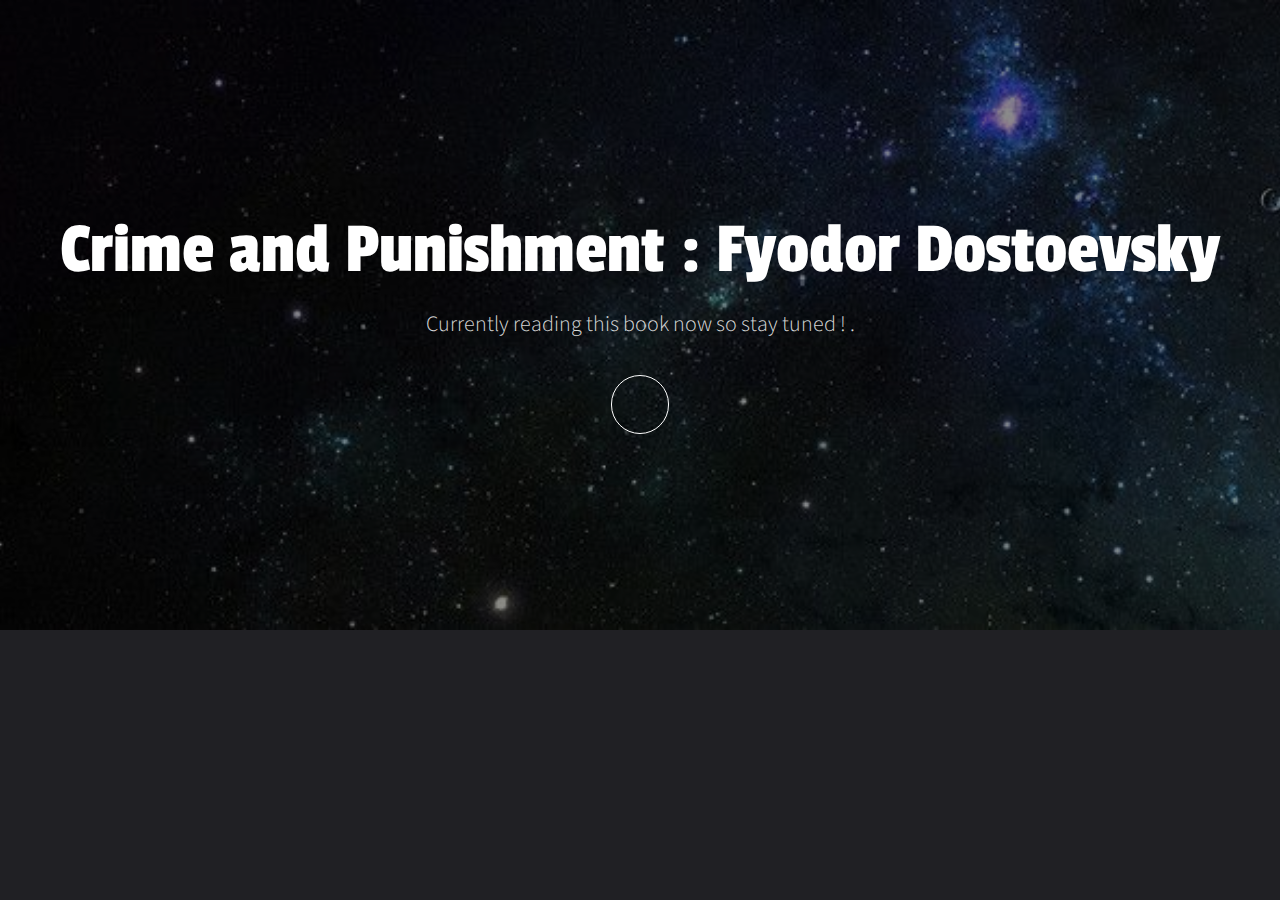
==== CAP.html @ 01884f1a "Add files via upload" ====
<!DOCTYPE HTML>
<!--
	Full Motion by TEMPLATED
	templated.co @templatedco
	Released for free under the Creative Commons Attribution 3.0 license (templated.co/license)
-->
<html>
	<head>
		<title>Crime and Punishment</title>
		<meta charset="utf-8" />
		<meta name="viewport" content="width=device-width, initial-scale=1" />
		<link rel="stylesheet" href="assets/css/main.css" />
	</head>
	<body id="top">

		<!-- Banner -->
		<!--
			To use a video as your background, set data-video to the name of your video without
			its extension (eg. images/banner). Your video must be available in both .mp4 and .webm
			formats to work correctly.
		-->
		<section id="banner">
			<div class="inner">
				<header>
					<h1>Crime and Punishment : Fyodor Dostoevsky</h1>
					<p>Currently reading this book now so stay tuned ! .</p>
				</header>
				<a href="#main" class="more">Learn More</a>
			</div>
		</section>

		<script src="assets/js/jquery.min.js"></script>
		<script src="assets/js/jquery.scrolly.min.js"></script>
		<script src="assets/js/skel.min.js"></script>
		<script src="assets/js/util.js"></script>
		<script src="assets/js/main.js"></script>

	</body>
	
</html>
---- assets/css/main.css ----
@charset "UTF-8";
@import url(font-awesome.min.css);
@import url("https://fonts.googleapis.com/css?family=Source+Sans+Pro:300,400|Passion+One:400");

/*
	Full Motion by TEMPLATED
	templated.co @templatedco
	Released for free under the Creative Commons Attribution 3.0 license (templated.co/license)
*/

/* Reset */

	html, body, div, span, applet, object, iframe, h1, h2, h3, h4, h5, h6, p, blockquote, pre, a, abbr, acronym, address, big, cite, code, del, dfn, em, img, ins, kbd, q, s, samp, small, strike, strong, sub, sup, tt, var, b, u, i, center, dl, dt, dd, ol, ul, li, fieldset, form, label, legend, table, caption, tbody, tfoot, thead, tr, th, td, article, aside, canvas, details, embed, figure, figcaption, footer, header, hgroup, menu, nav, output, ruby, section, summary, time, mark, audio, video {
		margin: 0;
		padding: 0;
		border: 0;
		font-size: 100%;
		font: inherit;
		vertical-align: baseline;
	}

	article, aside, details, figcaption, figure, footer, header, hgroup, menu, nav, section {
		display: block;
	}

	body {
		line-height: 1;
	}

	ol, ul {
		list-style: none;
	}

	blockquote, q {
		quotes: none;
	}

	blockquote:before, blockquote:after, q:before, q:after {
		content: '';
		content: none;
	}

	table {
		border-collapse: collapse;
		border-spacing: 0;
	}

	body {
		-webkit-text-size-adjust: none;
	}

/* Box Model */

	*, *:before, *:after {
		-moz-box-sizing: border-box;
		-webkit-box-sizing: border-box;
		box-sizing: border-box;
	}

/* Basic */

	@-ms-viewport {
		width: device-width;
	}

	body {
		-ms-overflow-style: scrollbar;
	}

	@media screen and (max-width: 480px) {

		html, body {
			min-width: 320px;
		}

	}

	body {
		background: #202024;
	}

		body.is-loading *, body.is-loading *:before, body.is-loading *:after {
			-moz-animation: none !important;
			-webkit-animation: none !important;
			-ms-animation: none !important;
			animation: none !important;
			-moz-transition: none !important;
			-webkit-transition: none !important;
			-ms-transition: none !important;
			transition: none !important;
		}

/* Type */

	body, input, select, textarea {
		color: rgba(255, 255, 255, 0.75);
		font-family: "Source Sans Pro", sans-serif;
		font-size: 14pt;
		font-weight: 300;
		line-height: 1.65;
	}

		@media screen and (max-width: 1680px) {

			body, input, select, textarea {
				font-size: 11pt;
			}

		}

		@media screen and (max-width: 1280px) {

			body, input, select, textarea {
				font-size: 11pt;
			}

		}

		@media screen and (max-width: 980px) {

			body, input, select, textarea {
				font-size: 12pt;
			}

		}

		@media screen and (max-width: 736px) {

			body, input, select, textarea {
				font-size: 12pt;
			}

		}

		@media screen and (max-width: 480px) {

			body, input, select, textarea {
				font-size: 12pt;
			}

		}

	a {
		-moz-transition: background-color 0.2s ease-in-out, color 0.2s ease-in-out;
		-webkit-transition: background-color 0.2s ease-in-out, color 0.2s ease-in-out;
		-ms-transition: background-color 0.2s ease-in-out, color 0.2s ease-in-out;
		transition: background-color 0.2s ease-in-out, color 0.2s ease-in-out;
		color: rgba(255, 255, 255, 0.75);
		text-decoration: none;
		border-bottom: 1px dotted;
		outline: 0;
	}

		a:hover {
			color: #FFF;
			border: none;
		}

	strong, b {
		color: #fff;
		font-weight: 400;
	}

	em, i {
		font-style: italic;
	}

	p {
		margin: 0 0 2em 0;
	}

	h1, h2, h3, h4, h5, h6 {
		color: #fff;
		font-weight: 400;
		line-height: 1.5;
		margin: 0 0 1em 0;
	}

		h1 a, h2 a, h3 a, h4 a, h5 a, h6 a {
			color: inherit;
			text-decoration: none;
		}

	h2 {
		font-size: 1.75em;
	}

	h3 {
		font-size: 1.35em;
	}

	h4 {
		font-size: 1.1em;
	}

	h5 {
		font-size: 0.9em;
	}

	h6 {
		font-size: 0.7em;
	}

	sub {
		font-size: 0.8em;
		position: relative;
		top: 0.5em;
	}

	sup {
		font-size: 0.8em;
		position: relative;
		top: -0.5em;
	}

	blockquote {
		border-left: solid 4px rgba(144, 144, 144, 0.25);
		font-style: italic;
		margin: 0 0 2em 0;
		padding: 0.5em 0 0.5em 2em;
	}

	code {
		background: rgba(144, 144, 144, 0.075);
		border-radius: 4px;
		border: solid 1px rgba(144, 144, 144, 0.25);
		font-family: "Courier New", monospace;
		font-size: 0.9em;
		margin: 0 0.25em;
		padding: 0.25em 0.65em;
	}

	pre {
		-webkit-overflow-scrolling: touch;
		font-family: "Courier New", monospace;
		font-size: 0.9em;
		margin: 0 0 2em 0;
	}

		pre code {
			display: block;
			line-height: 1.75;
			padding: 1em 1.5em;
			overflow-x: auto;
		}

	hr {
		border: 0;
		border-bottom: solid 1px rgba(144, 144, 144, 0.25);
		margin: 2em 0;
	}

		hr.major {
			margin: 3em 0;
		}

	.align-left {
		text-align: left;
	}

	.align-center {
		text-align: center;
	}

	.align-right {
		text-align: right;
	}

/* Section/Article */

	section.special, article.special {
		text-align: center;
	}

	header p {
		color: rgba(255, 255, 255, 0.5);
		position: relative;
		margin: 0 0 1.5em 0;
	}

	header h2 + p {
		font-size: 1.25em;
		margin-top: -1em;
	}

	header h3 + p {
		font-size: 1.1em;
		margin-top: -0.8em;
	}

	header h4 + p,
	header h5 + p,
	header h6 + p {
		font-size: 0.9em;
		margin-top: -0.6em;
	}

/* Box */

	.thumbnails {
		display: -moz-flex;
		display: -webkit-flex;
		display: -ms-flex;
		display: flex;
		-moz-align-items: stretch;
		-webkit-align-items: stretch;
		-ms-align-items: stretch;
		align-items: stretch;
		-moz-justify-content: center;
		-webkit-justify-content: center;
		-ms-justify-content: center;
		justify-content: center;
		-moz-flex-wrap: wrap;
		-webkit-flex-wrap: wrap;
		-ms-flex-wrap: wrap;
		flex-wrap: wrap;
	}

		.thumbnails .box {
			margin: 0 1em 2em 1em;
			width: 30%;
		}

			@media screen and (max-width: 1280px) {

				.thumbnails .box {
					width: 45%;
				}

			}

			@media screen and (max-width: 736px) {

				.thumbnails .box {
					width: 100%;
				}

			}

/* Form */

	form {
		margin: 0 0 2em 0;
	}

	label {
		color: #fff;
		display: block;
		font-size: 0.9em;
		font-weight: 400;
		margin: 0 0 1em 0;
	}

	input[type="text"],
	input[type="password"],
	input[type="email"],
	input[type="tel"],
	select,
	textarea {
		-moz-appearance: none;
		-webkit-appearance: none;
		-ms-appearance: none;
		appearance: none;
		background: rgba(144, 144, 144, 0.075);
		border-radius: 4px;
		border: none;
		border: solid 1px rgba(144, 144, 144, 0.25);
		color: inherit;
		display: block;
		outline: 0;
		padding: 0 1em;
		text-decoration: none;
		width: 100%;
	}

		input[type="text"]:invalid,
		input[type="password"]:invalid,
		input[type="email"]:invalid,
		input[type="tel"]:invalid,
		select:invalid,
		textarea:invalid {
			box-shadow: none;
		}

		input[type="text"]:focus,
		input[type="password"]:focus,
		input[type="email"]:focus,
		input[type="tel"]:focus,
		select:focus,
		textarea:focus {
			border-color: #ff8686;
			box-shadow: 0 0 0 1px #ff8686;
		}

	.select-wrapper {
		text-decoration: none;
		display: block;
		position: relative;
	}

		.select-wrapper:before {
			content: "";
			-moz-osx-font-smoothing: grayscale;
			-webkit-font-smoothing: antialiased;
			font-family: FontAwesome;
			font-style: normal;
			font-weight: normal;
			text-transform: none !important;
		}

		.select-wrapper:before {
			color: rgba(144, 144, 144, 0.25);
			display: block;
			height: 2.75em;
			line-height: 2.75em;
			pointer-events: none;
			position: absolute;
			right: 0;
			text-align: center;
			top: 0;
			width: 2.75em;
		}

		.select-wrapper select::-ms-expand {
			display: none;
		}

	input[type="text"],
	input[type="password"],
	input[type="email"],
	select {
		height: 2.75em;
	}

	textarea {
		padding: 0.75em 1em;
	}

	input[type="checkbox"],
	input[type="radio"] {
		-moz-appearance: none;
		-webkit-appearance: none;
		-ms-appearance: none;
		appearance: none;
		display: block;
		float: left;
		margin-right: -2em;
		opacity: 0;
		width: 1em;
		z-index: -1;
	}

		input[type="checkbox"] + label,
		input[type="radio"] + label {
			text-decoration: none;
			color: rgba(255, 255, 255, 0.75);
			cursor: pointer;
			display: inline-block;
			font-size: 1em;
			font-weight: 300;
			padding-left: 2.4em;
			padding-right: 0.75em;
			position: relative;
		}

			input[type="checkbox"] + label:before,
			input[type="radio"] + label:before {
				-moz-osx-font-smoothing: grayscale;
				-webkit-font-smoothing: antialiased;
				font-family: FontAwesome;
				font-style: normal;
				font-weight: normal;
				text-transform: none !important;
			}

			input[type="checkbox"] + label:before,
			input[type="radio"] + label:before {
				background: rgba(144, 144, 144, 0.075);
				border-radius: 4px;
				border: solid 1px rgba(144, 144, 144, 0.25);
				content: '';
				display: inline-block;
				height: 1.65em;
				left: 0;
				line-height: 1.58125em;
				position: absolute;
				text-align: center;
				top: 0;
				width: 1.65em;
			}

		input[type="checkbox"]:checked + label:before,
		input[type="radio"]:checked + label:before {
			background: #ff8686;
			border-color: #ff8686;
			color: #ffffff;
			content: '\f00c';
		}

		input[type="checkbox"]:focus + label:before,
		input[type="radio"]:focus + label:before {
			border-color: #ff8686;
			box-shadow: 0 0 0 1px #ff8686;
		}

	input[type="checkbox"] + label:before {
		border-radius: 4px;
	}

	input[type="radio"] + label:before {
		border-radius: 100%;
	}

	::-webkit-input-placeholder {
		color: rgba(255, 255, 255, 0.5) !important;
		opacity: 1.0;
	}

	:-moz-placeholder {
		color: rgba(255, 255, 255, 0.5) !important;
		opacity: 1.0;
	}

	::-moz-placeholder {
		color: rgba(255, 255, 255, 0.5) !important;
		opacity: 1.0;
	}

	:-ms-input-placeholder {
		color: rgba(255, 255, 255, 0.5) !important;
		opacity: 1.0;
	}

	.formerize-placeholder {
		color: rgba(255, 255, 255, 0.5) !important;
		opacity: 1.0;
	}

/* Box */

	.box {
		border-radius: 4px;
		margin-bottom: 2em;
		background: #2c2c32;
		text-align: center;
	}

		.box > :last-child,
		.box > :last-child > :last-child,
		.box > :last-child > :last-child > :last-child {
			margin-bottom: 0;
		}

		.box .image.fit {
			margin: 0;
		}

		.box .image img {
			border-radius: 4px 4px 0 0;
		}

		.box .inner {
			padding: 1.5em;
			width: 100% !important;
		}

			@media screen and (max-width: 480px) {

				.box .inner {
					padding: 1em;
				}

			}

		.box.alt {
			border: 0;
			border-radius: 0;
			padding: 0;
		}

/* Icon */

	.icon {
		text-decoration: none;
		border-bottom: none;
		position: relative;
	}

		.icon:before {
			-moz-osx-font-smoothing: grayscale;
			-webkit-font-smoothing: antialiased;
			font-family: FontAwesome;
			font-style: normal;
			font-weight: normal;
			text-transform: none !important;
		}

		.icon > .label {
			display: none;
		}

/* Image */

	.image {
		border-radius: 4px;
		border: 0;
		display: inline-block;
		position: relative;
	}

		.image img {
			border-radius: 4px;
			display: block;
		}

		.image.left, .image.right {
			max-width: 40%;
		}

			.image.left img, .image.right img {
				width: 100%;
			}

		.image.left {
			float: left;
			padding: 0 1.5em 1em 0;
			top: 0.25em;
		}

		.image.right {
			float: right;
			padding: 0 0 1em 1.5em;
			top: 0.25em;
		}

		.image.fit {
			display: block;
			margin: 0 0 2em 0;
			width: 100%;
		}

			.image.fit img {
				width: 100%;
			}

		.image.main {
			display: block;
			margin: 0 0 3em 0;
			width: 100%;
		}

			.image.main img {
				width: 100%;
			}

/* List */

	ol {
		list-style: decimal;
		margin: 0 0 2em 0;
		padding-left: 1.25em;
	}

		ol li {
			padding-left: 0.25em;
		}

	ul {
		list-style: disc;
		margin: 0 0 2em 0;
		padding-left: 1em;
	}

		ul li {
			padding-left: 0.5em;
		}

		ul.alt {
			list-style: none;
			padding-left: 0;
		}

			ul.alt li {
				border-top: solid 1px rgba(144, 144, 144, 0.25);
				padding: 0.5em 0;
			}

				ul.alt li:first-child {
					border-top: 0;
					padding-top: 0;
				}

		ul.icons {
			cursor: default;
			list-style: none;
			padding-left: 0;
		}

			ul.icons li {
				display: inline-block;
				text-align: center;
				padding-left: 0;
				padding-right: 1em;
			}

				ul.icons li a {
					display: block;
					border-radius: 100%;
					margin: 0;
					padding: 0.5em;
					border: solid 1px rgba(144, 144, 144, 0.25);
					color: rgba(144, 144, 144, 0.25);
				}

					ul.icons li a:before {
						font-size: 1.5em;
						display: block;
						width: 1.5em;
						height: 1.5em;
						line-height: 1.5em;
					}

					ul.icons li a:hover {
						background-color: #202024;
						color: #FFF;
					}

				ul.icons li:last-child {
					padding-right: 0;
				}

		ul.actions {
			cursor: default;
			list-style: none;
			padding-left: 0;
		}

			ul.actions li {
				display: inline-block;
				padding: 0 1em 0 0;
				vertical-align: middle;
			}

				ul.actions li:last-child {
					padding-right: 0;
				}

			ul.actions.small li {
				padding: 0 0.5em 0 0;
			}

			ul.actions.vertical li {
				display: block;
				padding: 1em 0 0 0;
			}

				ul.actions.vertical li:first-child {
					padding-top: 0;
				}

				ul.actions.vertical li > * {
					margin-bottom: 0;
				}

			ul.actions.vertical.small li {
				padding: 0.5em 0 0 0;
			}

				ul.actions.vertical.small li:first-child {
					padding-top: 0;
				}

			ul.actions.fit {
				display: table;
				margin-left: -1em;
				padding: 0;
				table-layout: fixed;
				width: calc(100% + 1em);
			}

				ul.actions.fit li {
					display: table-cell;
					padding: 0 0 0 1em;
				}

					ul.actions.fit li > * {
						margin-bottom: 0;
					}

				ul.actions.fit.small {
					margin-left: -0.5em;
					width: calc(100% + 0.5em);
				}

					ul.actions.fit.small li {
						padding: 0 0 0 0.5em;
					}

			@media screen and (max-width: 480px) {

				ul.actions {
					margin: 0 0 2em 0;
				}

					ul.actions li {
						padding: 1em 0 0 0;
						display: block;
						text-align: center;
						width: 100%;
					}

						ul.actions li:first-child {
							padding-top: 0;
						}

						ul.actions li > * {
							width: 100%;
							margin: 0 !important;
						}

							ul.actions li > *.icon:before {
								margin-left: -2em;
							}

					ul.actions.small li {
						padding: 0.5em 0 0 0;
					}

						ul.actions.small li:first-child {
							padding-top: 0;
						}

			}

	dl {
		margin: 0 0 2em 0;
	}

		dl dt {
			display: block;
			font-weight: 400;
			margin: 0 0 1em 0;
		}

		dl dd {
			margin-left: 2em;
		}

/* Table */

	.table-wrapper {
		-webkit-overflow-scrolling: touch;
		overflow-x: auto;
	}

	table {
		margin: 0 0 2em 0;
		width: 100%;
	}

		table tbody tr {
			border: solid 1px rgba(144, 144, 144, 0.25);
			border-left: 0;
			border-right: 0;
		}

			table tbody tr:nth-child(2n + 1) {
				background-color: rgba(144, 144, 144, 0.075);
			}

		table td {
			padding: 0.75em 0.75em;
		}

		table th {
			color: #fff;
			font-size: 0.9em;
			font-weight: 400;
			padding: 0 0.75em 0.75em 0.75em;
			text-align: left;
		}

		table thead {
			border-bottom: solid 2px rgba(144, 144, 144, 0.25);
		}

		table tfoot {
			border-top: solid 2px rgba(144, 144, 144, 0.25);
		}

		table.alt {
			border-collapse: separate;
		}

			table.alt tbody tr td {
				border: solid 1px rgba(144, 144, 144, 0.25);
				border-left-width: 0;
				border-top-width: 0;
			}

				table.alt tbody tr td:first-child {
					border-left-width: 1px;
				}

			table.alt tbody tr:first-child td {
				border-top-width: 1px;
			}

			table.alt thead {
				border-bottom: 0;
			}

			table.alt tfoot {
				border-top: 0;
			}

/* Button */

	input[type="submit"],
	input[type="reset"],
	input[type="button"],
	button,
	.button {
		-moz-appearance: none;
		-webkit-appearance: none;
		-ms-appearance: none;
		appearance: none;
		-moz-transition: background-color 0.2s ease-in-out, color 0.2s ease-in-out;
		-webkit-transition: background-color 0.2s ease-in-out, color 0.2s ease-in-out;
		-ms-transition: background-color 0.2s ease-in-out, color 0.2s ease-in-out;
		transition: background-color 0.2s ease-in-out, color 0.2s ease-in-out;
		background-color: #70c7be;
		border-radius: 4px;
		border: 0;
		color: #ffffff !important;
		cursor: pointer;
		display: inline-block;
		font-weight: 400;
		height: 2.85em;
		line-height: 2.95em;
		padding: 0 1.5em;
		text-align: center;
		text-decoration: none;
		white-space: nowrap;
	}

		input[type="submit"]:hover,
		input[type="reset"]:hover,
		input[type="button"]:hover,
		button:hover,
		.button:hover {
			background-color: #82cec6;
		}

		input[type="submit"]:active,
		input[type="reset"]:active,
		input[type="button"]:active,
		button:active,
		.button:active {
			background-color: #5ec0b6;
		}

		input[type="submit"].icon,
		input[type="reset"].icon,
		input[type="button"].icon,
		button.icon,
		.button.icon {
			padding-left: 1.35em;
		}

			input[type="submit"].icon:before,
			input[type="reset"].icon:before,
			input[type="button"].icon:before,
			button.icon:before,
			.button.icon:before {
				margin-right: 0.5em;
			}

		input[type="submit"].fit,
		input[type="reset"].fit,
		input[type="button"].fit,
		button.fit,
		.button.fit {
			display: block;
			margin: 0 0 1em 0;
			width: 100%;
		}

		input[type="submit"].small,
		input[type="reset"].small,
		input[type="button"].small,
		button.small,
		.button.small {
			font-size: 0.8em;
		}

		input[type="submit"].big,
		input[type="reset"].big,
		input[type="button"].big,
		button.big,
		.button.big {
			font-size: 1.35em;
		}

		input[type="submit"].disabled, input[type="submit"]:disabled,
		input[type="reset"].disabled,
		input[type="reset"]:disabled,
		input[type="button"].disabled,
		input[type="button"]:disabled,
		button.disabled,
		button:disabled,
		.button.disabled,
		.button:disabled {
			background-color: rgba(255, 255, 255, 0.75) !important;
			box-shadow: inset 0 -0.15em 0 0 rgba(0, 0, 0, 0.15);
			color: #202024 !important;
			cursor: default;
			opacity: 0.25;
		}

		input[type="submit"].style2,
		input[type="reset"].style2,
		input[type="button"].style2,
		button.style2,
		.button.style2 {
			background-color: #7f92cf;
		}

			input[type="submit"].style2:hover,
			input[type="reset"].style2:hover,
			input[type="button"].style2:hover,
			button.style2:hover,
			.button.style2:hover {
				background-color: #92a2d6;
			}

			input[type="submit"].style2:active,
			input[type="reset"].style2:active,
			input[type="button"].style2:active,
			button.style2:active,
			.button.style2:active {
				background-color: #6c82c8;
			}

		input[type="submit"].style3,
		input[type="reset"].style3,
		input[type="button"].style3,
		button.style3,
		.button.style3 {
			background-color: #9d7ed0;
		}

			input[type="submit"].style3:hover,
			input[type="reset"].style3:hover,
			input[type="button"].style3:hover,
			button.style3:hover,
			.button.style3:hover {
				background-color: #ab91d7;
			}

			input[type="submit"].style3:active,
			input[type="reset"].style3:active,
			input[type="button"].style3:active,
			button.style3:active,
			.button.style3:active {
				background-color: #8f6bc9;
			}

		@media screen and (max-width: 480px) {

			input[type="submit"],
			input[type="reset"],
			input[type="button"],
			button,
			.button {
				padding: 0;
			}

		}

/* Poptrox */

	.poptrox-popup {
		-moz-box-sizing: content-box;
		-webkit-box-sizing: content-box;
		-ms-box-sizing: content-box;
		box-sizing: content-box;
		background: #000;
		box-shadow: 0 0.5em 3em 0 rgba(0, 0, 0, 0.25);
		border-radius: 4px;
		padding: 2em;
		overflow: hidden;
	}

		.poptrox-popup .closer {
			-moz-transition: opacity 0.2s ease-in-out;
			-webkit-transition: opacity 0.2s ease-in-out;
			-ms-transition: opacity 0.2s ease-in-out;
			transition: opacity 0.2s ease-in-out;
			text-decoration: none;
			position: absolute;
			top: .5em;
			right: .5em;
			z-index: 11000;
			-webkit-tap-highlight-color: rgba(255, 255, 255, 0);
			white-space: nowrap;
			text-indent: 2em;
			overflow: hidden;
			width: 2em;
			height: 2em;
			display: block;
		}

			.poptrox-popup .closer:before {
				content: "\f00d";
				-moz-osx-font-smoothing: grayscale;
				-webkit-font-smoothing: antialiased;
				font-family: FontAwesome;
				font-style: normal;
				font-weight: normal;
				text-transform: none !important;
				display: block;
				position: relative;
				text-indent: 0;
				border-radius: 100%;
				box-shadow: inset 0 0 0 1px rgba(255, 255, 255, 0.25);
				color: #ffffff !important;
				width: 2em;
				height: 2em;
				line-height: 2em;
			}

		.poptrox-popup:hover .closer {
			opacity: 0.5;
		}

		.poptrox-popup:hover .closer:hover {
			opacity: 1.0;
		}

		@media screen and (max-width: 736px) {

			.poptrox-popup {
				padding: 0;
			}

				.poptrox-popup .closer {
					display: none !important;
				}

		}

/* Banner */

	#banner {
		-moz-align-items: center;
		-webkit-align-items: center;
		-ms-align-items: center;
		align-items: center;
		display: -moz-flex;
		display: -webkit-flex;
		display: -ms-flex;
		display: flex;
		-moz-justify-content: center;
		-webkit-justify-content: center;
		-ms-justify-content: center;
		justify-content: center;
		padding: 8em 4em 6em 4em;
		min-height: 70vh;
		background-image: url("../../images/spacebanner.jpg");
		background-position: center;
		background-size: cover;
		background-repeat: no-repeat;
		border-top: 0;
		position: relative;
		text-align: center;
		overflow: hidden;
	}

		#banner .inner {
			text-align: center;
			position: relative;
			z-index: 2;
		}

		#banner h1 {
			color: #fff;
			font-size: 5em;
			font-weight: 400;
			font-family: 'Passion One', cursive;
			margin: 0;
		}

			@media screen and (max-width: 980px) {

				#banner h1 {
					font-size: 5em;
				}

			}

			@media screen and (max-width: 736px) {

				#banner h1 {
					font-size: 3em;
				}

			}

		#banner p {
			color: rgba(255, 255, 255, 0.85);
			font-size: 1.5em;
			font-weight: 300;
		}

			@media screen and (max-width: 980px) {

				#banner p {
					font-size: 1.5em;
				}

			}

			@media screen and (max-width: 480px) {

				#banner p {
					font-size: 1.25em;
				}

			}

		#banner a {
			color: rgba(255, 255, 255, 0.75);
			text-decoration: none;
			border-bottom: 1px dotted;
		}

			#banner a:hover {
				color: #FFF;
				border: none;
			}

		#banner .more {
			background-image: url("images/arrow.svg");
			background-position: center 1.35em;
			background-repeat: no-repeat;
			background-size: auto;
			border: 1px solid #fff;
			border-radius: 100%;
			color: rgba(255, 255, 255, 0.75);
			display: block;
			height: 4em;
			text-indent: 4em;
			overflow: hidden;
			white-space: nowrap;
			width: 4em;
			z-index: 2;
			margin: 0 auto 2em auto;
		}

			#banner .more:hover {
				background-color: rgba(255, 255, 255, 0.05);
				border: 1px solid #fff;
				color: #FFF;
			}

		#banner video {
			-moz-transform: translateX(50%) translateY(50%);
			-webkit-transform: translateX(50%) translateY(50%);
			-ms-transform: translateX(50%) translateY(50%);
			transform: translateX(50%) translateY(50%);
			position: absolute;
			bottom: 50%;
			right: 50%;
			width: auto;
			height: auto;
			min-width: 100%;
			min-height: 100%;
			overflow: hidden;
		}

		#banner:before {
			-moz-transition: opacity 3s ease;
			-webkit-transition: opacity 3s ease;
			-ms-transition: opacity 3s ease;
			transition: opacity 3s ease;
			-moz-transition-delay: 1s;
			-webkit-transition-delay: 1s;
			-ms-transition-delay: 1s;
			transition-delay: 1s;
			content: '';
			background-color: #000000;
			display: block;
			height: 100%;
			left: 0;
			opacity: 0.45;
			position: absolute;
			top: 0;
			width: 100%;
			z-index: 1;
		}

		@media screen and (max-width: 1280px) {

			#banner video {
				display: none;
			}

		}

		@media screen and (max-width: 980px) {

			#banner br {
				display: none;
			}

		}

		@media screen and (max-width: 736px) {

			#banner {
				min-height: 0;
				padding: 6em 2em 4em 2em;
			}

				#banner br {
					display: none;
				}

		}

		body.is-loading #banner:before {
			opacity: 1;
		}

/* Main */

	#main {
		padding: 4em 0 2em 0;
	}

		@media screen and (max-width: 736px) {

			#main {
				padding: 3em 0 1em 0;
			}

		}

		#main .inner {
			width: 90%;
			max-width: 80em;
			margin: 0 auto;
		}

			@media screen and (max-width: 480px) {

				#main .inner {
					width: 95%;
				}

			}

/* Footer */

	#footer {
		padding: 4em 0 2em 0;
		background-color: #1b1b1f;
		text-align: center;
	}

		#footer .inner {
			width: 50%;
			margin: 0 auto;
		}

			@media screen and (max-width: 980px) {

				#footer .inner {
					width: 75%;
				}

			}

			@media screen and (max-width: 480px) {

				#footer .inner {
					width: 90%;
				}

			}

		#footer .copyright {
			color: rgba(255, 255, 255, 0.5);
			font-size: 0.9em;
			margin: 0 0 2em 0;
			padding: 0;
			text-align: center;
		}

		@media screen and (max-width: 736px) {

			#footer {
				padding: 3em 0 1em 0;
			}

		}
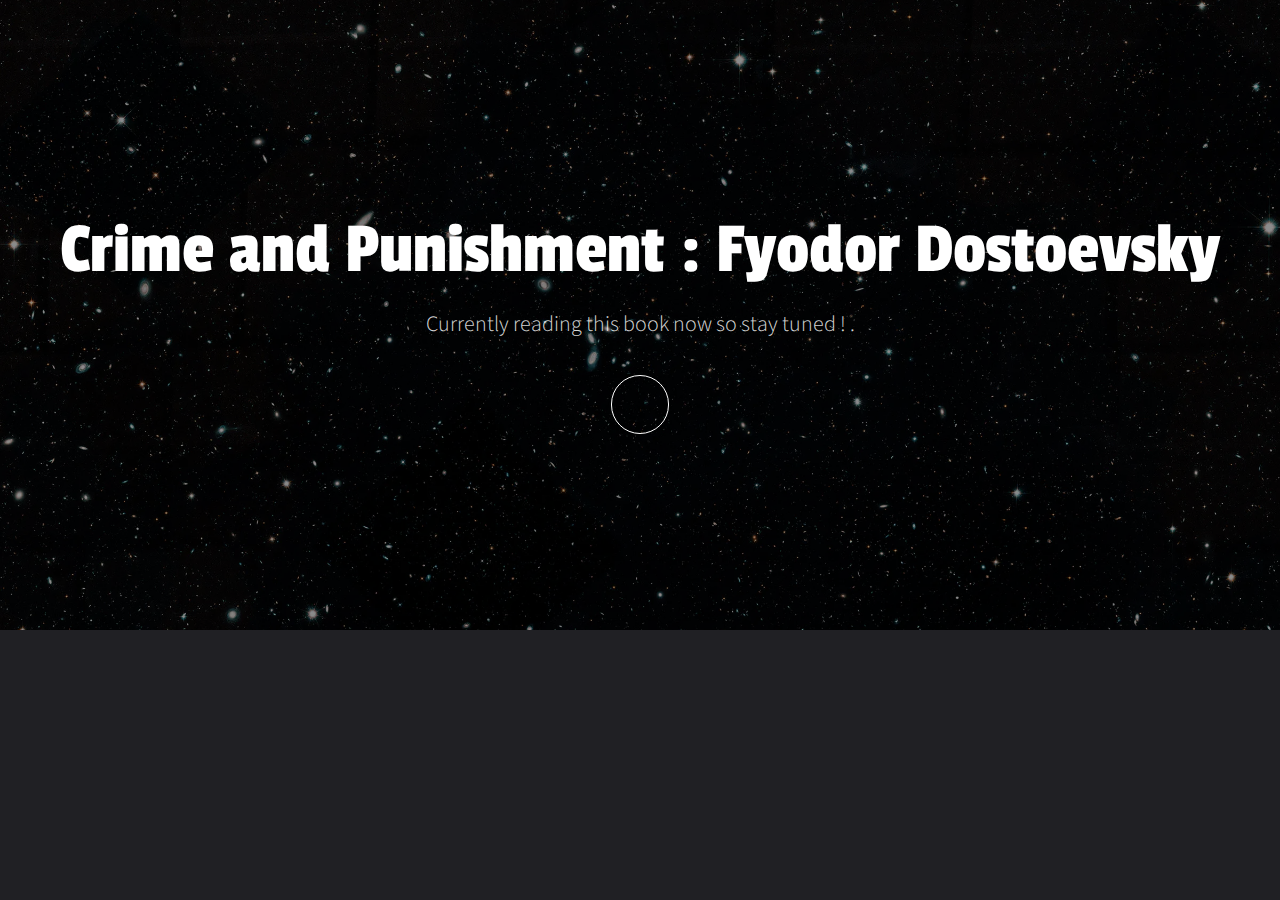
==== commit d1a28840: "Update CAP.html" ====
--- a/CAP.html
+++ b/CAP.html
@@ -6,6 +6,7 @@
 -->
 <html>
 	<head>
+		<link rel="icon" href="https://images.fineartamerica.com/images/artworkimages/mediumlarge/2/berserk-logo-edith-atresia.jpg">
 		<title>Crime and Punishment</title>
 		<meta charset="utf-8" />
 		<meta name="viewport" content="width=device-width, initial-scale=1" />
@@ -37,4 +38,4 @@
 
 	</body>
 	
-</html>+</html>
